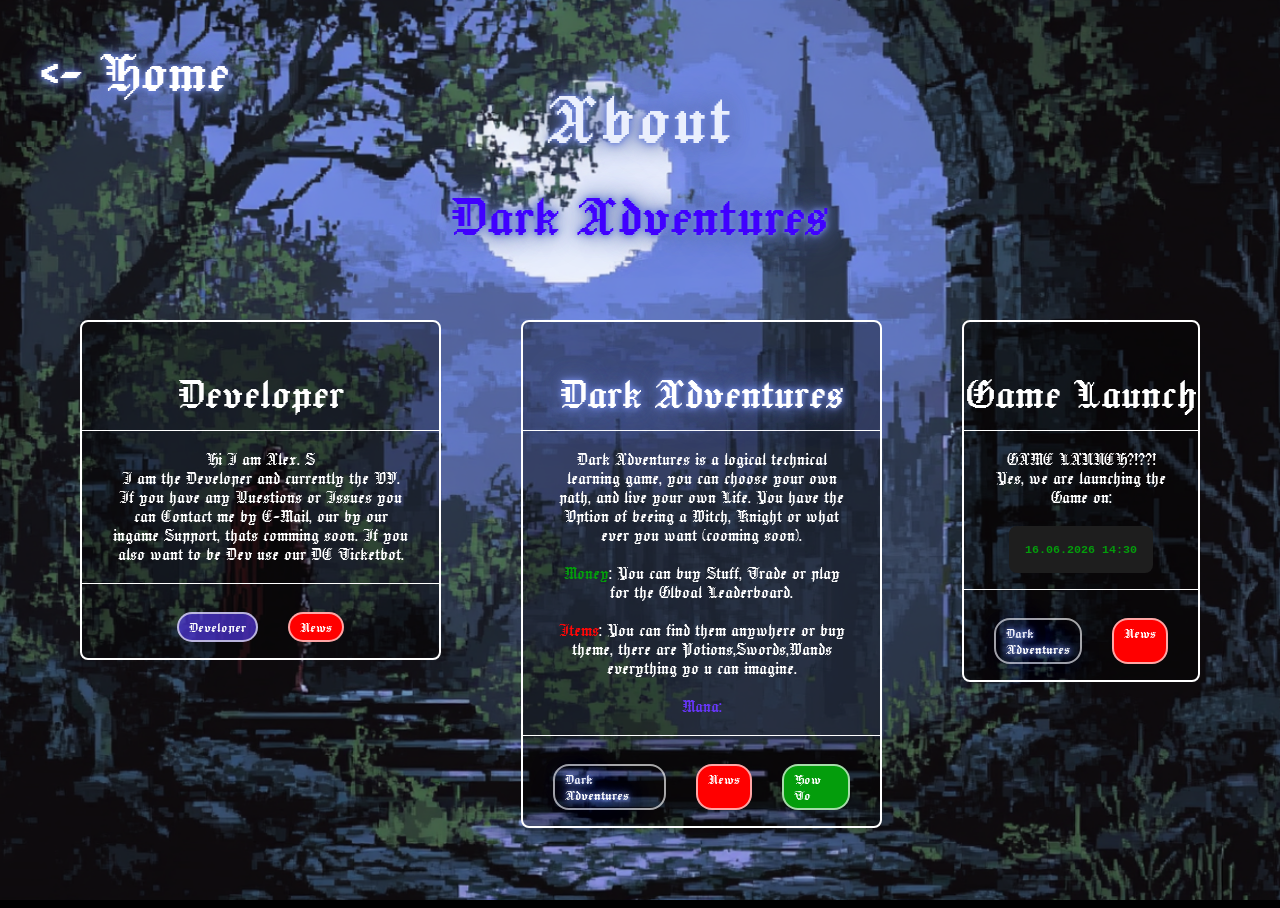
==== project/WEBSITE/unterseiten/about.html @ 8aa00158 "Added leaderboard functionality, improved game loading mechanics, and enhanced character selection. " ====
<!DOCTYPE html>
<html lang="en">

<head>
    <meta charset="UTF-8">
    <meta name="viewport" content="width=device-width, initial-scale=1.0">
    <title>About DA</title>
    <link rel="stylesheet" href="../style.css">
    <script src="../script.js" defer></script>
</head>

<body>
    <a href="../index.html" id="Home"><- Home</a>
    <p id="abtHeader">About</p>
    <p id="abtLabel">Dark Adventures</p>

    <div id="abtBox">
        <div class="card">
            <p class="cardHeader">Developer</p>
            <p class="cardDivider"></p>
            <p class="cardText">Hi I am Alex. S <br> I am the Developer and currently the OV. If you have any Questions
                or Issues you can Contact me by E-Mail, our by our ingame Support, thats comming soon. If you also want
                to be Dev use our DC Ticketbot.</p>
            <p class="cardDivider"></p>
            <div class="label-sec">
                <p class="cardLabel dev">Developer</p>
                <p class="cardLabel news">News</p>
            </div>
        </div>


        <div class="card">
            <p class="cardHeader dv">Dark Adventures</p>
            <p class="cardDivider"></p>
            <p class="cardText">Dark Adventures is a logical technical learning game, you can choose your own path, and
                live your own Life. You have the Option of beeing a Witch, Knight or what ever you want (cooming soon).
                <br><br><span class="mon">Money</span>: You can buy Stuff, Trade or play for the Glboal Leaderboard.
                <br><br><span class="it">Items</span>: You can find them anywhere or buy theme, there are
                Potions,Swords,Wands everything yo u can imagine. <br><br><span class="man">Mana: </span></p>
            <p class="cardDivider"></p>
            <div class="label-sec">
                <p class="cardLabel dv">Dark Adventures</p>
                <p class="cardLabel news">News</p>
                <p class="cardLabel HowTo">How To</p>
            </div>
        </div>

        <div class="card">
            <p class="cardHeader">Game Launch</p>
            <p class="cardDivider"></p>
            <p class="cardText">GAME LAUNCH?!??! <br>Yes, we are launching the Game on: <pre><code>16.06.2026 14:30</code></pre></p>
            <p class="cardDivider"></p>
            <div class="label-sec">
                <p class="cardLabel dv">Dark Adventures</p>
                <p class="cardLabel news">News</p>
            </div>
        </div>
    </div>
</body>

</html>
---- project/WEBSITE/style.css ----
@import url('https://fonts.googleapis.com/css2?family=Jacquard+24&display=swap');

body {
  padding: 0;
  margin: 0;
  background-image: url('./img/startMenu.png');
  background-size: cover;
  background-position: center;
  background-repeat: no-repeat;
  background-attachment: fixed;
  background-color: black;
  color: white;
  font-family: 'Jacquard 24';
  animation: fadeIn 0.5s ease-in-out;
  opacity: 1;
}

@keyframes fadeIn {
  0% {
    opacity: 0;
  }

  100% {
    opacity: 1;
  }
}

.jacquard-24-regular {
  font-family: "Jacquard 24", system-ui;
  font-weight: 400;
  font-style: normal;
}

h1 {
  font-size: 8rem;
  text-align: center;
  margin-top: 16rem;
  color: #eaeffd;
  letter-spacing: 3px;

  text-shadow:
    0 0 5px #6f86de,
    0 0 10px #6f86de,
    0 0 20px #54649c,
    0 0 40px #6176bf;
  cursor: pointer;
  animation: glowPulse 3s ease-in-out infinite;
}

@keyframes glow {

  0%,
  100% {
    text-shadow:
      0 0 5px #6f86de,
      0 0 10px #6f86de,
      0 0 20px #54649c,
      0 0 40px #6176bf;
  }

  50% {
    text-shadow:
      0 0 10px #9a7dff,
      0 0 20px #7a5cff,
      0 0 40px #5a3dff,
      0 0 80px #3b1fff;
  }
}

#MainMenu {
  justify-content: center;
  flex-direction: column;
  margin-left: 20%;
  top: 12.5%;
  font-size: 5.5rem;
}

#MainMenu p {
  width: fit-content;
  transition: 0.2s ease-in-out;
  text-shadow: 5px 10px 20px white;
  z-index: 10;
}

#MainMenu a {
  z-index: 10;
  color: white;
  text-shadow: 5px 10px 20px white;
  transition: 0.2s ease-in-out;
  text-decoration: none;
}


#MainMenu a:hover {
  transform: scale(1.03);
  cursor: pointer;
}


#MainMenu p:hover {
  transform: scale(1.03);
  cursor: pointer;
}

#loadGame {
  display: none;
  flex-direction: column;
  text-align: center;
  justify-content: center;
  align-content: center;
  font-size: 2rem;
}

#loadGame div {
  height: 7.5rem;
}

#loadBox {
  margin: 15rem auto auto auto;
  display: none;
  justify-content: center;
  display: none;
  align-items: center;
  background: rgba(255, 255, 255, 0.35);
  backdrop-filter: blur(20px);
  border: 1px solid rgba(255, 255, 255, 0.5);
  border-radius: 12px;
  width: 60%;
  box-shadow: 0 8px 32px rgba(255, 255, 255, 0.5);
}

.loadBox {
  margin: 2rem auto;
  display: none;
  justify-content: center;
  display: none;
  align-items: center;
  background: rgba(255, 255, 255, 0.35);
  backdrop-filter: blur(20px);
  border: 1px solid rgba(255, 255, 255, 0.5);
  border-radius: 12px;
  width: 60%;
  box-shadow: 0 8px 32px rgba(255, 255, 255, 0.5);
}

#inventoryUI {
  display: grid;
  grid-template-columns: repeat(4, 80px);
  gap: 10px;
  padding: 10px;
}

.invItem {
  width: 80px;
  height: 80px;
  background: #222;
  color: white;
  display: flex;
  flex-direction: column;
  align-items: center;
  justify-content: center;
  border-radius: 8px;
  font-size: 12px;
  cursor: pointer;
}

.invItem:hover {
  background: #333;
}

#loadBox2 {
  display: none;
}

/* Labels sind KI generiert da ich eine Design Idee brauchte, genauso wie der Startbutton, hab ebenso hilfe genommen um die ::before content dinger zu bekommen*/

.label {
  font-size: 2.5rem;
  color: #eaeffd;
  letter-spacing: 2px;
  text-shadow:
    0 0 5px #6f86de,
    0 0 10px #54649c,
    0 0 20px #6176bf;
  margin: 1rem;
  transition: 0.3s ease-in-out;
}

.label:hover {
  transform: scale(1.05);
  text-shadow:
    0 0 10px #9a7dff,
    0 0 20px #7a5cff,
    0 0 40px #3b1fff;
}

.level::before {
  content: "⚔ LEVEL: ";
  color: #9bb0ff;
}

.money::before {
  content: "$";
  color: #ffd36e;
}

.start-btn {
  font-family: 'Jacquard 24', system-ui;
  font-size: 3rem;
  letter-spacing: 4px;

  color: #eaeffd;
  background: rgba(10, 10, 20, 0.6);

  padding: 0.5rem 1.5rem;
  border: 2px solid rgba(120, 140, 255, 0.5);
  border-radius: 10px;

  cursor: pointer;

  backdrop-filter: blur(12px);

  text-shadow:
    0 0 5px #6f86de,
    0 0 15px #54649c;

  box-shadow:
    0 0 10px rgba(90, 120, 255, 0.3),
    inset 0 0 10px rgba(255, 255, 255, 0.1);

  transition: all 0.3s ease-in-out;

  position: absolute;
  left: 5%;
  overflow: hidden;
}

.start-btn:hover {
  transform: scale(1.08);
  border-color: #9a7dff;
  box-shadow:
    0 0 20px rgba(120, 90, 255, 0.7),
    0 0 60px rgba(90, 60, 255, 0.4);
}

.start-btn::before {
  content: "";
  position: absolute;
  top: 0;
  width: 100%;
  height: 100%;
  background: linear-gradient(120deg,
      transparent,
      rgba(255, 255, 255, 0.2),
      transparent);
  transition: 0.5s;
}

.start-btn:hover::before {
  left: 100%;
}

.loading-screen {
  position: fixed;
  inset: 0;
  width: 100vw;
  height: 100vh;
  display: none;
  z-index: 99999;
  background: black;
  background-size: 110%;
}

.bg {
  position: absolute;
  width: 100%;
  height: 100%;
  background-size: cover;
  background-position: center;
  filter: brightness(0.65) contrast(1.1);
  transition: opacity 1.5s ease-in-out;
}

.bg1,
.bg2 {
  opacity: 0;
}

.bg.active {
  opacity: 1;
}


.overlay {
  position: absolute;
  width: 100%;
  background: radial-gradient(circle at center, rgba(0, 0, 0, 0.2), rgba(0, 0, 0, 0.9));
}


#overlay {
  display: none;
  position: absolute;
  width: 100%;
  height: 200vh;
  background: radial-gradient(circle at center, rgba(0, 0, 0, 0.2), rgba(0, 0, 0, 0.9));
}

.content {
  position: absolute;
  bottom: 10%;
  width: 100%;
  text-align: center;
  padding: 0 20px;
}

.title {
  font-size: 2.5rem;
  letter-spacing: 3px;
  color: #c9b37e;
  margin-bottom: 20px;
  text-shadow: 0 0 10px rgba(201, 179, 126, 0.5);
}

.tip {
  font-size: 1.2rem;
  opacity: 0;
  transition: opacity 1s ease;
  max-width: 700px;
  margin: 0 auto;
  line-height: 1.6;
}

.tip.show {
  opacity: 1;
}

.progress-container {
  width: 60%;
  height: 6px;
  background: rgba(255, 255, 255, 0.1);
  margin: 30px auto 0;
  border-radius: 10px;
  overflow: hidden;
}

.progress-bar {
  height: 100%;
  width: 0%;
  background: linear-gradient(90deg, #5a0000, #c9b37e);
  box-shadow: 0 0 10px rgba(201, 179, 126, 0.6);
  transition: width 0.2s;
}

body.loading {
  overflow: hidden;
}

#createChar {
  display: none;
  background-image: url('./img/burg.png');
  background-size: cover;
  background-position: center;
  background-repeat: no-repeat;
  background-attachment: fixed;
  height: 100vh;
  width: 100vw;
  overflow-y: hidden;
}

.cc {
  margin-top: 0;
}


#charBox {
  display: flex;
  flex-direction: column;
  gap: 15px;
}

#charBox .char {
  width: 220px;
  height: 80px;
  border-radius: 10px;
  background: linear-gradient(145deg, #1c1c1c, #2b2b2b);
  border: 1px solid #444;
  box-shadow: 0 3px 10px rgba(0, 0, 0, 0.5);
  cursor: pointer;
  transition: all 0.25s ease;
  position: relative;
  padding: 10px;
}

#charBox .char:hover {
  transform: translateX(8px);
  border-color: #00ffff;
  box-shadow: 0 0 15px rgba(0, 255, 255, 0.6);
}

#charBox .char.selected {
  border-color: #00ff88;
  box-shadow: 0 0 20px rgba(0, 255, 136, 0.7);
}

.charName {
  font-size: 16px;
}

.charStats {
  position: absolute;
  bottom: 8px;
  right: 10px;
  font-size: 12px;
  color: #aaa;
  text-align: right;
  line-height: 1.3;
}

.charStats p {
  color: #aaa;
  margin-right: 4px;
}

.statBar {
  height: 4px;
  background: #333;
  border-radius: 5px;
  margin-top: 2px;
  overflow: hidden;
}

.statFill {
  height: 100%;
  background: #00ffff;
}

.selected {
  display: block;

}

#charPreview img {
  max-height: 50vh;
  width: auto;
  height: auto;
  margin-top: -30rem;
}

#charPreview {
  display: flex;
  flex-direction: column;
  align-items: center;
  gap: 20px;
  z-index: 1000;
}

#charNameInput {
  width: 250px;
  padding: 12px;
  font-size: 1.2rem;
  text-align: center;

  background: rgba(0, 0, 0, 0.6);
  border: 1px solid #00ffff;
  border-radius: 8px;
  color: white;

  outline: none;
  transition: 0.2s;
  margin: 0 auto;
}

#charNameInput:focus {
  border-color: #00ff88;
  box-shadow: 0 0 10px rgba(0, 255, 136, 0.5);
}

#charPreview button {
  padding: 10px 20px;
  font-size: 1.2rem;
  cursor: pointer;
}

.input {
  display: flex;
  flex-direction: column;
  position: relative;
  margin: -2rem auto;
  width: fit-content;
  gap: 15px;
}

.confirmStart {
  border-radius: 6px;
  background: rgba(245, 21, 21, 0.6);
  border: 1px solid #ffffff;
  color: white;
  width: fit-content;
  margin: 0 auto;
  text-align: center;
  font-size: 1.5rem;
  padding: 5px 10px;
}

/* LB SEITE, hab KI zur Unterstützung der Idee genommen*/
/* LB SEITE, hab KI zur Unterstützung der Idee genommen*/
/* LB SEITE, hab KI zur Unterstützung der Idee genommen*/
/* LB SEITE, hab KI zur Unterstützung der Idee genommen*/
/* LB SEITE, hab KI zur Unterstützung der Idee genommen*/
/* LB SEITE, hab KI zur Unterstützung der Idee genommen*/
/* LB SEITE, hab KI zur Unterstützung der Idee genommen*/

#leaderboard {
  display: none;
}

#leaderboardh1 {
  font-size: 5rem;
  color: white;
  text-shadow:
    0 0 5px #6f86de,
    0 0 10px #6f86de,
    0 0 20px #54649c,
    0 0 40px #6176bf;
  text-align: center;
  font-family: 'Jacquard 24';
}



.lb-wrap {
  background: #0a0a0f51;
  border-radius: 16px;
  padding: 2rem;
  font-family: sans-serif;
  height: 100vh;
}

.lb-table {
  width: 100%;
  border-collapse: collapse;
  table-layout: fixed;
}

.lb-table th {
  font-size: 11px;
  letter-spacing: 0.08em;
  text-transform: uppercase;
  color: #6f86de;
  padding: 8px 12px;
  border-bottom: 0.5px solid #00aeff92;
  text-align: left;
  font-weight: 500;
}

.lb-table td {
  padding: 10px 12px;
  font-size: 14px;
  color: #cdd0e8;
  border-bottom: 0.5px solid #ffffff8c;
  vertical-align: middle;
}

.lb-table tr:last-child td {
  border-bottom: none;
}

.lb-table tr:hover td {
  background: #6f86de0d;
}

.player {
  display: flex;
  align-items: center;
  gap: 10px;
}

.avatar {
  width: 30px;
  height: 30px;
  border-radius: 50%;
  background: #1a1d2e;
  border: 0.5px solid #6f86de55;
  display: flex;
  align-items: center;
  justify-content: center;
  font-size: 12px;
  font-weight: 500;
  color: #6f86de;
  flex-shrink: 0;
}

.money {
  color: #4cde8a;
  font-weight: 500;
}

.level-pill {
  display: inline-block;
  background: #6f86de18;
  border: 0.5px solid #6f86de55;
  border-radius: 20px;
  padding: 2px 10px;
  font-size: 12px;
  color: #8fa0ee;
}






/* ABT SEITE */

#abtHeader {
  text-align: center;
  color: #eaeffd;
  letter-spacing: 3px;
  font-size: 5rem;
  text-shadow:
    0 0 5px #6f86de,
    0 0 10px #6f86de,
    0 0 20px #54649c,
    0 0 40px #6176bf;
  cursor: pointer;
  animation: glowPulse 3s ease-in-out infinite;
}

#abtLabel {
  position: absolute;
  top: 7.5rem;
  left: 50%;
  transform: translateX(-50%);
  text-shadow:
    0 0 5px #6f86de,
    0 0 10px #6f86de,
    0 0 20px #54649c,
    0 0 40px #6176bf;
  font-size: 4rem;
  color: rgb(64, 0, 255);
}

#abtBox {
  display: flex;
  flex-direction: row;
  gap: 5rem;
  padding: 5rem;
  justify-content: center;
}

.card {
  border: solid 2px white;
  width: fit-content;
  border-radius: 8px;
  max-width: 25rem;
  background-color: #0000005e;
  height: fit-content;
}

.cardDivider {
  margin: 0.75rem 0;
  border: none;
  border-top: 0.5px solid rgb(255, 255, 255);
  height: 0;
}

.cardHeader {
  margin-bottom: 0rem;
  font-size: 3rem;
  text-align: center;
}

.cardText {
  padding: 0 30px;
  text-align: center;
  font-size: 1.2rem;
}

.cardLabel {
  border-radius: 16px;
  border: solid 2px rgba(255, 255, 255, 0.648);
  width: fit-content;
  padding: 5px 10px;
  display: flex;
  flex-direction: row;
}

.dev {
  background-color: #5a3dff99;
}

.news {
  background-color: red;
}

.label-sec {
  padding: 0 30px;
  display: flex;
  flex-direction: row;
  gap: 30px;
  justify-content: center;
}

.dv {
  text-shadow:
    0 0 5px #6f86de,
    0 0 10px #6f86de,
    0 0 20px #54649c,
    0 0 40px #6176bf;
}

.HowTo {
  background-color: #049d0c;
}

.mon {
  color: #049d0c
}

.it {
  color: rgb(255, 7, 7);
}

.man {
  color: rgb(102, 54, 246);
}

code {
  font-family: monospace;
  background: #f0f0f0;
  padding: 2px 6px;
  border-radius: 4px;
  font-size: 0.9em;
}

pre {
  background: #1e1e1e;
  color: #049d0c;
  padding: 1rem;
  border-radius: 8px;
  overflow-x: auto;
  text-align: center;
  width: fit-content;
  margin: 0 auto;
  font-weight: bold;
}

pre code {
  background: none;
  padding: 0;
  color: inherit;
}

#Home {
  position: absolute;
  top: 40px;
  left: 40px;
  font-size: 4rem;
  text-shadow:
    0 0 5px #6f86de,
    0 0 10px #6f86de,
    0 0 20px #54649c,
    0 0 40px #6176bf;
}

a {
  text-decoration: none;
  color: white;
}

/* GAME */
/* GAME */
/* GAME */
/* GAME */
/* GAME */
/* GAME */

#game{
  position: relative;
  overflow: hidden;
  width: 100vw;
  height: 100vh;
  display: none;
}

#g-bg {
    position: absolute;
    width: 100%;
    height: 100%;
    background-size: cover;
    background-position: center;
    transition: background-image 0.3s ease-in-out;
}


#playerChar {
    position: absolute;
    width: 164px;
    height: 164px;
    object-fit: contain;
    image-rendering: pixelated;
    z-index: 10;
}
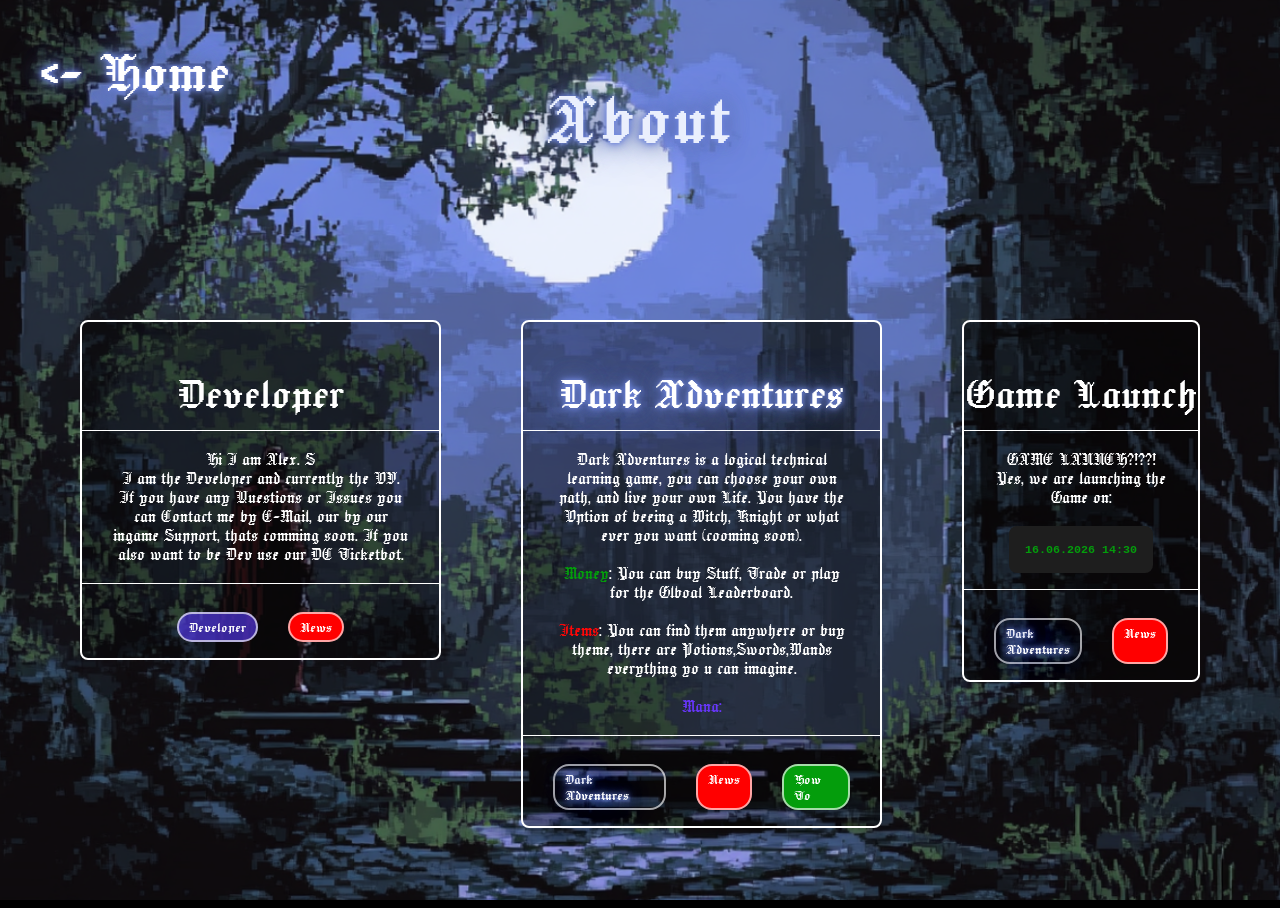
==== commit 3c432771: "Remove 'Dark Adventures' label from about page" ====
--- a/project/WEBSITE/unterseiten/about.html
+++ b/project/WEBSITE/unterseiten/about.html
@@ -12,7 +12,6 @@
 <body>
     <a href="../index.html" id="Home"><- Home</a>
     <p id="abtHeader">About</p>
-    <p id="abtLabel">Dark Adventures</p>
 
     <div id="abtBox">
         <div class="card">
@@ -58,4 +57,4 @@
     </div>
 </body>
 
-</html>+</html>
--- a/project/WEBSITE/style.css
+++ b/project/WEBSITE/style.css
@@ -363,9 +363,9 @@
   background-position: center;
   background-repeat: no-repeat;
   background-attachment: fixed;
-  height: 100vh;
+  min-height: 100vh;
   width: 100vw;
-  overflow-y: hidden;
+  overflow-y: auto;
 }
 
 .cc {
@@ -377,6 +377,8 @@
   display: flex;
   flex-direction: column;
   gap: 15px;
+  width: fit-content;
+  margin-left: 2rem;
 }
 
 #charBox .char {
@@ -441,9 +443,12 @@
 }
 
 #charPreview img {
+  width: 320px;
+  height: 420px;
+  max-width: 32vw;
   max-height: 50vh;
-  width: auto;
-  height: auto;
+  object-fit: contain;
+  object-position: bottom center;
   margin-top: -30rem;
 }
 
@@ -764,6 +769,10 @@
     0 0 40px #6176bf;
 }
 
+#Home:hover {
+  cursor: pointer;
+}
+
 a {
   text-decoration: none;
   color: white;
@@ -776,7 +785,7 @@
 /* GAME */
 /* GAME */
 
-#game{
+#game {
   position: relative;
   overflow: hidden;
   width: 100vw;
@@ -785,20 +794,507 @@
 }
 
 #g-bg {
-    position: absolute;
-    width: 100%;
-    height: 100%;
-    background-size: cover;
-    background-position: center;
-    transition: background-image 0.3s ease-in-out;
-}
-
+  position: absolute;
+  width: 100%;
+  height: 100%;
+  background-size: cover;
+  background-position: center;
+  transition: background-image 0.3s ease-in-out;
+}
 
 #playerChar {
-    position: absolute;
-    width: 164px;
-    height: 164px;
-    object-fit: contain;
-    image-rendering: pixelated;
-    z-index: 10;
-}+  position: absolute;
+  object-fit: contain;
+  object-position: bottom center;
+  image-rendering: pixelated;
+  z-index: 10000;
+  width: 196px;
+  height: 196px;
+  max-width: 196px;
+  max-height: 196px;
+}
+/* bei dem ui styling bisschen KI fürs aussehen geholfen */
+#ui {
+  position: absolute;
+  inset: 0;
+  z-index: 20000;
+  pointer-events: none;
+}
+
+.hud-panel {
+  position: absolute;
+  top: 18px;
+  left: 18px;
+  display: flex;
+  gap: 10px;
+}
+
+.hud-stat,
+#questTracker,
+#dialogueBox {
+  border: 1px solid rgba(203, 179, 112, 0.62);
+  background:
+    linear-gradient(180deg, rgba(33, 24, 31, 0.9), rgba(8, 8, 13, 0.88)),
+    radial-gradient(circle at top left, rgba(139, 38, 56, 0.32), transparent 55%);
+  box-shadow:
+    0 0 24px rgba(0, 0, 0, 0.75),
+    inset 0 0 18px rgba(203, 179, 112, 0.08);
+  backdrop-filter: blur(8px);
+}
+
+.hud-stat {
+  min-width: 120px;
+  min-height: 54px;
+  display: flex;
+  align-items: center;
+  gap: 10px;
+  padding: 8px 12px;
+  border-radius: 8px;
+}
+
+.hud-icon {
+  width: 34px;
+  height: 34px;
+  display: inline-flex;
+  align-items: center;
+  justify-content: center;
+  border-radius: 50%;
+  font-family: Georgia, serif;
+  font-size: 0.9rem;
+  color: #120c07;
+  background: #cbb370;
+  box-shadow: 0 0 12px rgba(203, 179, 112, 0.45);
+}
+
+.life-stat .hud-icon {
+  color: #f5e8dd;
+  background: #7e1f31;
+}
+
+.hud-label {
+  display: block;
+  font-family: Georgia, serif;
+  font-size: 0.68rem;
+  letter-spacing: 0.14em;
+  text-transform: uppercase;
+  color: #a99772;
+}
+
+#monAnz,
+#manAnz,
+#questTitle {
+  font-family: Georgia, serif;
+  font-size: 1.25rem;
+  color: #f4e6bf;
+  text-shadow: 0 0 10px rgba(203, 179, 112, 0.45);
+}
+
+#questTracker {
+  position: absolute;
+  top: 18px;
+  right: 18px;
+  width: min(360px, calc(100vw - 36px));
+  min-height: 74px;
+  padding: 12px 14px;
+  border-radius: 8px;
+}
+
+#questObjective {
+  margin: 6px 0 0;
+  font-family: Georgia, serif;
+  font-size: 0.95rem;
+  color: #d7cab0;
+  line-height: 1.35;
+}
+
+#inventoryUI {
+  position: absolute;
+  left: 18px;
+  bottom: 18px;
+  z-index: 20000;
+  display: none;
+  grid-template-columns: repeat(4, 84px);
+  gap: 8px;
+  padding: 10px;
+  border-radius: 8px;
+  border: 1px solid rgba(203, 179, 112, 0.45);
+  background: rgba(5, 5, 8, 0.72);
+  backdrop-filter: blur(8px);
+}
+
+#inventoryUI.open {
+  display: grid;
+}
+
+.invItem {
+  width: 84px;
+  height: 68px;
+  background: linear-gradient(180deg, rgba(34, 24, 29, 0.95), rgba(12, 10, 13, 0.95));
+  color: #f4e6bf;
+  display: flex;
+  flex-direction: column;
+  align-items: center;
+  justify-content: center;
+  border: 1px solid rgba(203, 179, 112, 0.34);
+  border-radius: 6px;
+  font-family: Georgia, serif;
+  font-size: 0.75rem;
+  text-align: center;
+  cursor: pointer;
+  box-sizing: border-box;
+  padding: 6px;
+}
+
+.invItem small {
+  margin-top: 2px;
+  color: #a99772;
+  font-size: 0.62rem;
+  text-transform: uppercase;
+}
+
+.invItem:hover {
+  border-color: #cbb370;
+  box-shadow: 0 0 14px rgba(203, 179, 112, 0.28);
+}
+
+.rarity-uncommon {
+  border-color: rgba(111, 180, 124, 0.72);
+}
+
+.rarity-rare {
+  border-color: rgba(130, 116, 220, 0.72);
+}
+
+.rarity-quest {
+  border-color: rgba(203, 179, 112, 0.9);
+}
+
+.invEmpty {
+  grid-column: 1 / -1;
+  min-width: 160px;
+  padding: 18px 12px;
+  color: #a99772;
+  font-family: Georgia, serif;
+  text-align: center;
+}
+
+#starterChoice {
+  position: absolute;
+  inset: 0;
+  z-index: 40000;
+  display: none;
+  align-items: center;
+  justify-content: center;
+  background: radial-gradient(circle at center, rgba(20, 10, 14, 0.2), rgba(0, 0, 0, 0.86));
+  backdrop-filter: blur(5px);
+}
+
+.starter-panel {
+  width: min(720px, calc(100vw - 36px));
+  border: 1px solid rgba(203, 179, 112, 0.65);
+  border-radius: 8px;
+  padding: 22px;
+  background:
+    linear-gradient(180deg, rgba(33, 24, 31, 0.96), rgba(8, 8, 13, 0.94)),
+    radial-gradient(circle at top left, rgba(139, 38, 56, 0.28), transparent 55%);
+  box-shadow: 0 0 34px rgba(0, 0, 0, 0.85), inset 0 0 22px rgba(203, 179, 112, 0.08);
+  font-family: Georgia, serif;
+}
+
+.starter-panel strong {
+  display: block;
+  margin-top: 6px;
+  color: #f4e6bf;
+  font-size: 1.8rem;
+}
+
+.starter-options {
+  display: grid;
+  grid-template-columns: repeat(3, 1fr);
+  gap: 12px;
+  margin-top: 18px;
+}
+
+.starter-options button {
+  min-height: 118px;
+  border: 1px solid rgba(203, 179, 112, 0.46);
+  border-radius: 8px;
+  background: linear-gradient(180deg, rgba(38, 27, 31, 0.95), rgba(13, 11, 15, 0.95));
+  color: #f4e6bf;
+  font-family: Georgia, serif;
+  cursor: pointer;
+  padding: 14px;
+}
+
+.starter-options button:hover {
+  border-color: #cbb370;
+  transform: translateY(-2px);
+  box-shadow: 0 0 20px rgba(203, 179, 112, 0.25);
+}
+
+.starter-options span {
+  display: block;
+  font-size: 1.05rem;
+}
+
+.starter-options small {
+  display: block;
+  margin-top: 8px;
+  color: #a99772;
+  font-size: 0.78rem;
+}
+
+.world-npc,
+.quest-pickup {
+  position: absolute;
+  z-index: 9000;
+  width: 72px;
+  height: 92px;
+  display: none;
+  align-items: flex-end;
+  justify-content: center;
+  transform: translate(-50%, -50%);
+  border-radius: 50% 50% 8px 8px;
+  border: 1px solid rgba(203, 179, 112, 0.7);
+  background:
+    radial-gradient(circle at 50% 22%, #d6c08a 0 9px, transparent 10px),
+    linear-gradient(180deg, #2a1e25 18%, #111016 80%);
+  box-shadow: 0 0 24px rgba(203, 179, 112, 0.35);
+}
+
+.world-npc span,
+.quest-pickup span {
+  position: absolute;
+  bottom: -28px;
+  min-width: max-content;
+  padding: 3px 8px;
+  border-radius: 4px;
+  font-family: Georgia, serif;
+  font-size: 0.78rem;
+  color: #f4e6bf;
+  background: rgba(6, 5, 8, 0.82);
+  border: 1px solid rgba(203, 179, 112, 0.4);
+}
+
+.quest-pickup {
+  width: 46px;
+  height: 46px;
+  border-radius: 50%;
+  align-items: center;
+  background: radial-gradient(circle, #b7d08a 0 22%, #31451d 52%, #11130a 100%);
+  animation: pulsePickup 1.8s ease-in-out infinite;
+}
+
+.merchant-npc {
+  background:
+    radial-gradient(circle at 50% 22%, #d6c08a 0 9px, transparent 10px),
+    linear-gradient(180deg, #3a2b18 18%, #14100b 80%);
+  box-shadow: 0 0 24px rgba(203, 148, 72, 0.36);
+}
+
+#shopPanel {
+  position: absolute;
+  inset: 0;
+  z-index: 39000;
+  display: none;
+  align-items: center;
+  justify-content: center;
+  background: radial-gradient(circle at center, rgba(20, 10, 14, 0.22), rgba(0, 0, 0, 0.82));
+  backdrop-filter: blur(5px);
+}
+
+.shop-window {
+  width: min(680px, calc(100vw - 36px));
+  border: 1px solid rgba(203, 179, 112, 0.65);
+  border-radius: 8px;
+  padding: 18px;
+  background:
+    linear-gradient(180deg, rgba(33, 24, 31, 0.96), rgba(8, 8, 13, 0.94)),
+    radial-gradient(circle at top right, rgba(139, 84, 38, 0.26), transparent 55%);
+  box-shadow: 0 0 34px rgba(0, 0, 0, 0.85), inset 0 0 22px rgba(203, 179, 112, 0.08);
+  font-family: Georgia, serif;
+}
+
+.shop-head {
+  display: flex;
+  justify-content: space-between;
+  align-items: flex-start;
+  gap: 16px;
+  margin-bottom: 14px;
+}
+
+.shop-head strong {
+  display: block;
+  margin-top: 4px;
+  color: #f4e6bf;
+  font-size: 1.6rem;
+}
+
+.shop-head button,
+.shop-item button {
+  border: 1px solid rgba(203, 179, 112, 0.55);
+  border-radius: 6px;
+  background: #21181f;
+  color: #f4e6bf;
+  font-family: Georgia, serif;
+  cursor: pointer;
+}
+
+.shop-head button {
+  width: 34px;
+  height: 34px;
+}
+
+#shopItems {
+  display: grid;
+  gap: 10px;
+}
+
+.shop-item {
+  display: flex;
+  justify-content: space-between;
+  align-items: center;
+  gap: 14px;
+  padding: 12px;
+  border: 1px solid rgba(203, 179, 112, 0.28);
+  border-radius: 8px;
+  background: rgba(8, 7, 10, 0.55);
+}
+
+.shop-item strong {
+  color: #f4e6bf;
+}
+
+.shop-item p {
+  margin: 4px 0 0;
+  color: #a99772;
+  font-size: 0.86rem;
+}
+
+.shop-item button {
+  min-width: 92px;
+  padding: 8px 10px;
+}
+
+.shop-item button:hover,
+.shop-head button:hover {
+  border-color: #cbb370;
+  box-shadow: 0 0 14px rgba(203, 179, 112, 0.25);
+}
+
+@keyframes pulsePickup {
+  0%,
+  100% {
+    box-shadow: 0 0 10px rgba(183, 208, 138, 0.35);
+  }
+
+  50% {
+    box-shadow: 0 0 26px rgba(183, 208, 138, 0.72);
+  }
+}
+
+#interactionHint {
+  position: absolute;
+  z-index: 21000;
+  display: none;
+  min-width: 34px;
+  height: 34px;
+  line-height: 34px;
+  text-align: center;
+  border-radius: 6px;
+  border: 1px solid #cbb370;
+  background: rgba(10, 8, 12, 0.92);
+  color: #f4e6bf;
+  font-family: Georgia, serif;
+  font-weight: bold;
+  box-shadow: 0 0 18px rgba(203, 179, 112, 0.35);
+}
+
+#dialogueBox {
+  position: absolute;
+  left: 50%;
+  bottom: 28px;
+  transform: translateX(-50%);
+  z-index: 30000;
+  display: none;
+  width: min(720px, calc(100vw - 36px));
+  padding: 18px;
+  border-radius: 8px;
+  font-family: Georgia, serif;
+}
+
+.dialogue-name {
+  color: #cbb370;
+  font-size: 1.1rem;
+  letter-spacing: 0.08em;
+  text-transform: uppercase;
+}
+
+#dialogueText {
+  min-height: 54px;
+  margin: 10px 0 14px;
+  color: #f1e8d4;
+  font-size: 1.1rem;
+  line-height: 1.45;
+}
+
+#dialogueButton {
+  float: right;
+  border: 1px solid #cbb370;
+  border-radius: 6px;
+  background: #21181f;
+  color: #f4e6bf;
+  font-family: Georgia, serif;
+  font-size: 0.95rem;
+  padding: 8px 14px;
+  cursor: pointer;
+}
+
+#dialogueButton:hover {
+  background: #36222b;
+  box-shadow: 0 0 14px rgba(203, 179, 112, 0.32);
+}
+
+#questToast {
+  position: absolute;
+  left: 50%;
+  top: 108px;
+  transform: translateX(-50%) translateY(-12px);
+  z-index: 31000;
+  opacity: 0;
+  pointer-events: none;
+  padding: 9px 14px;
+  border-radius: 6px;
+  border: 1px solid rgba(203, 179, 112, 0.6);
+  background: rgba(7, 6, 9, 0.88);
+  color: #f4e6bf;
+  font-family: Georgia, serif;
+  transition: opacity 0.2s ease, transform 0.2s ease;
+}
+
+#questToast.show {
+  opacity: 1;
+  transform: translateX(-50%) translateY(0);
+}
+
+@media (max-width: 760px) {
+  .hud-panel {
+    flex-direction: column;
+  }
+
+  #questTracker {
+    top: auto;
+    right: 18px;
+    bottom: 18px;
+    width: min(280px, calc(100vw - 36px));
+  }
+
+  #inventoryUI {
+    grid-template-columns: repeat(2, 84px);
+    bottom: 126px;
+  }
+
+  .starter-options {
+    grid-template-columns: 1fr;
+  }
+}
